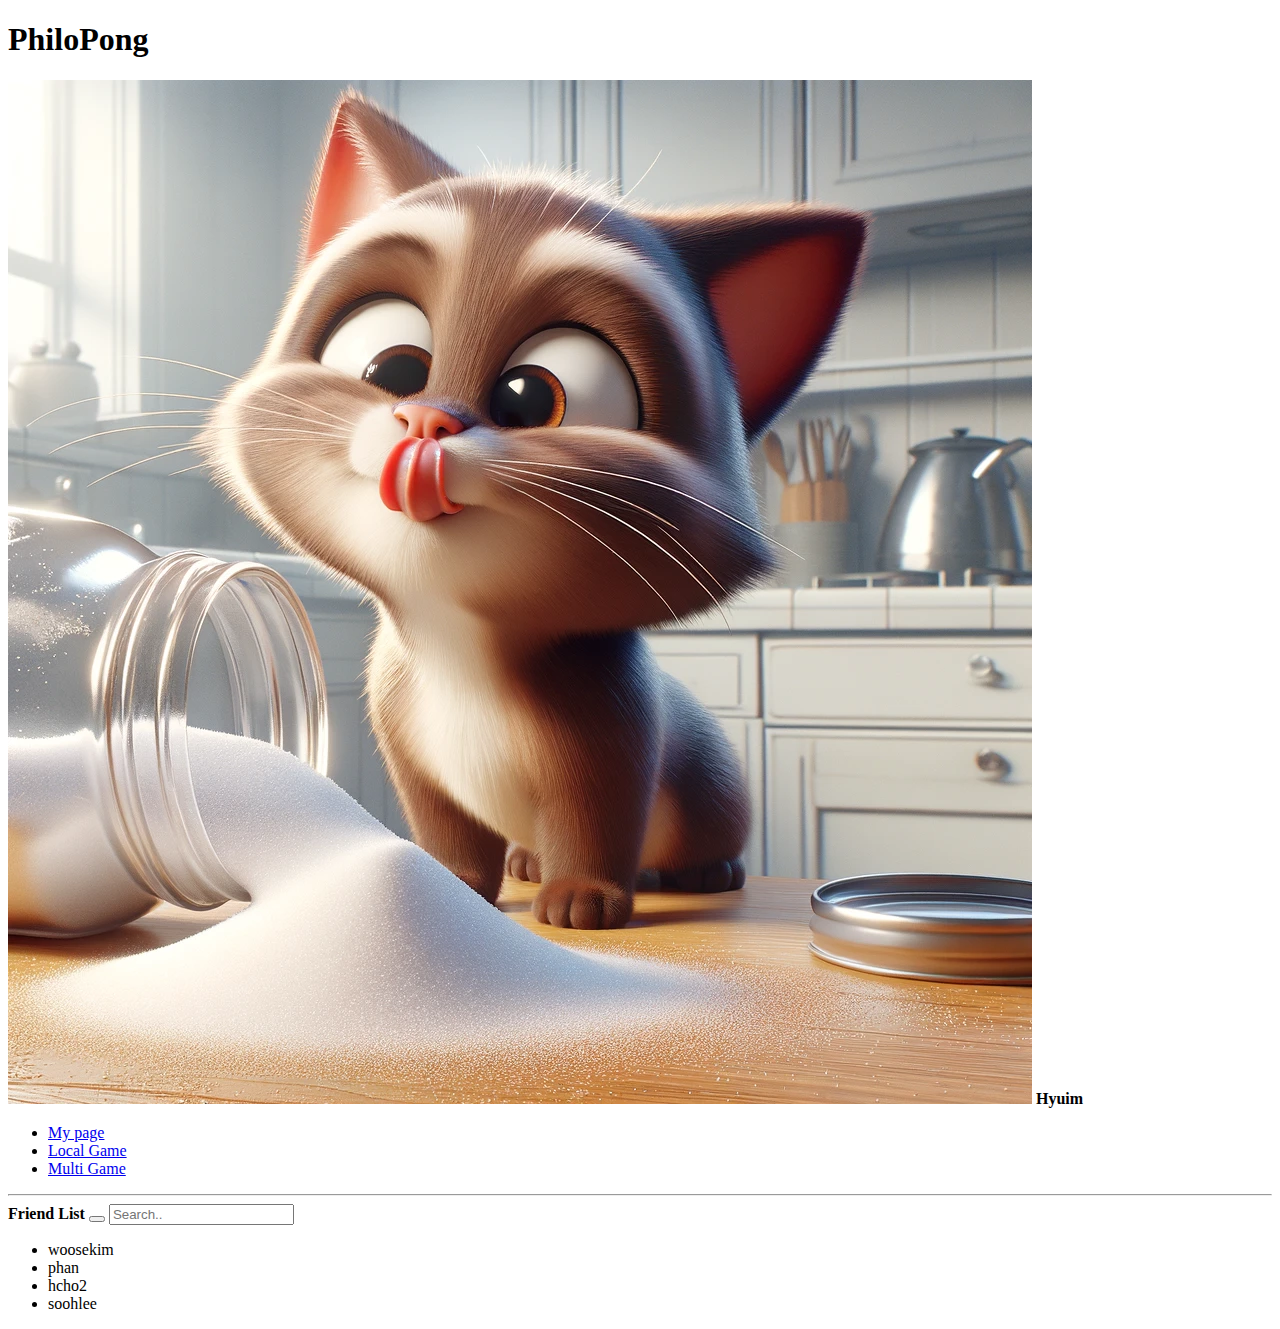
==== frontend/index.html @ 363d397f "feat : main.js, main-page.js, profile.js" ====
<!DOCTYPE html>
<html lang="en">
    <head>
        <meta charset="UTF-8">
        <meta name="viewport" content="width=device-width, initial-scale=1.0">
        <title>Index</title>
        <link id="style" rel="stylesheet" href="">
    </head>
    <body>
        <main class="App"></main>
        <script type="module" src="./js/main.js"></script>
    </body>
</html>
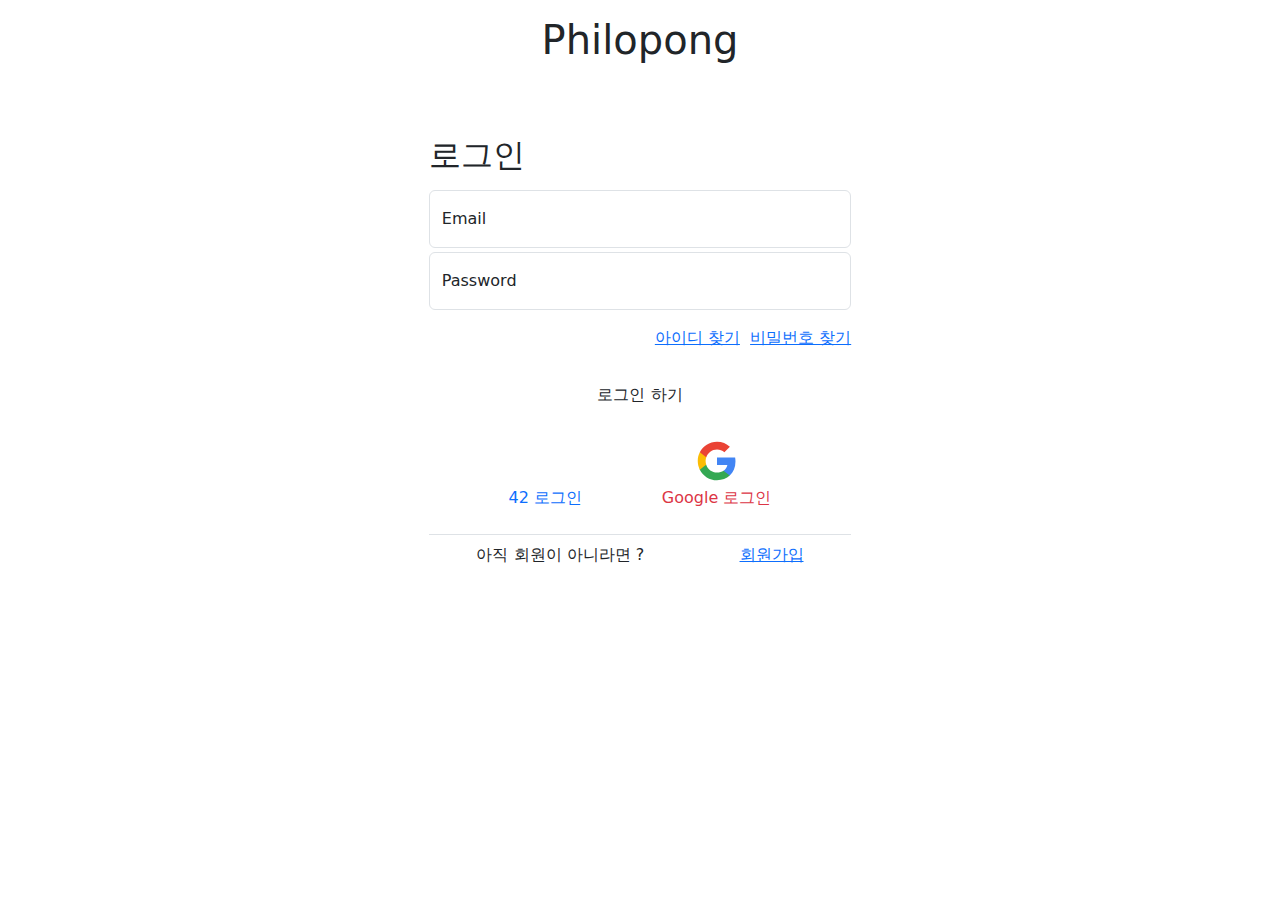
==== commit ca1ffdef: "feat: 로그인페이지  컴포넌트화 하여 추가" ====
--- a/frontend/index.html
+++ b/frontend/index.html
@@ -1,13 +1,15 @@
 <!DOCTYPE html>
 <html lang="en">
-    <head>
-        <meta charset="UTF-8">
-        <meta name="viewport" content="width=device-width, initial-scale=1.0">
-        <title>Index</title>
-        <link id="style" rel="stylesheet" href="">
-    </head>
-    <body>
-        <main class="App"></main>
-        <script type="module" src="./js/main.js"></script>
-    </body>
-</html>+<head>
+	<meta charset="UTF-8">
+	<meta name="viewport" content="width=device-width, initial-scale=1.0">
+	<title>Philopong</title>
+    <script src="./bootstrap/js/bootstrap.bundle.min.js"></script>
+	<link rel="stylesheet" href="./bootstrap/css/bootstrap.css">
+	<link id="page-style" rel="stylesheet" href="">
+</head>
+<body>
+	<div id="app"></div>
+	<script type="module" src="./js/main.js"></script>
+</body>
+</html>
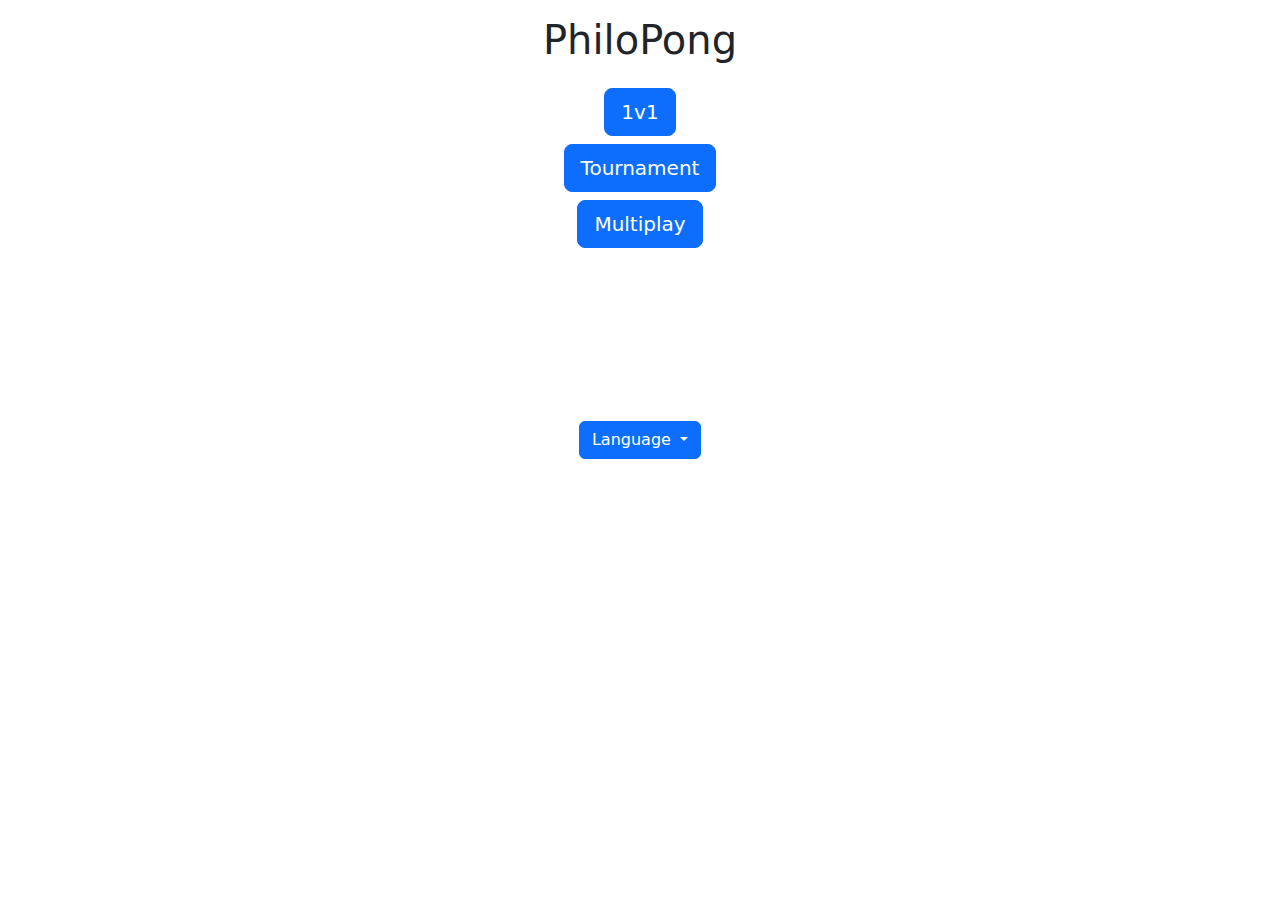
==== commit afaf6492: "feat : translation" ====
--- a/frontend/index.html
+++ b/frontend/index.html
@@ -5,6 +5,7 @@
 	<meta name="viewport" content="width=device-width, initial-scale=1.0">
 	<title>Philopong</title>
     <script src="./bootstrap/js/bootstrap.bundle.min.js"></script>
+	<script src="./js/core/translations.js"></script>
 	<link rel="stylesheet" href="./bootstrap/css/bootstrap.css">
 	<link id="page-style" rel="stylesheet" href="">
 </head>
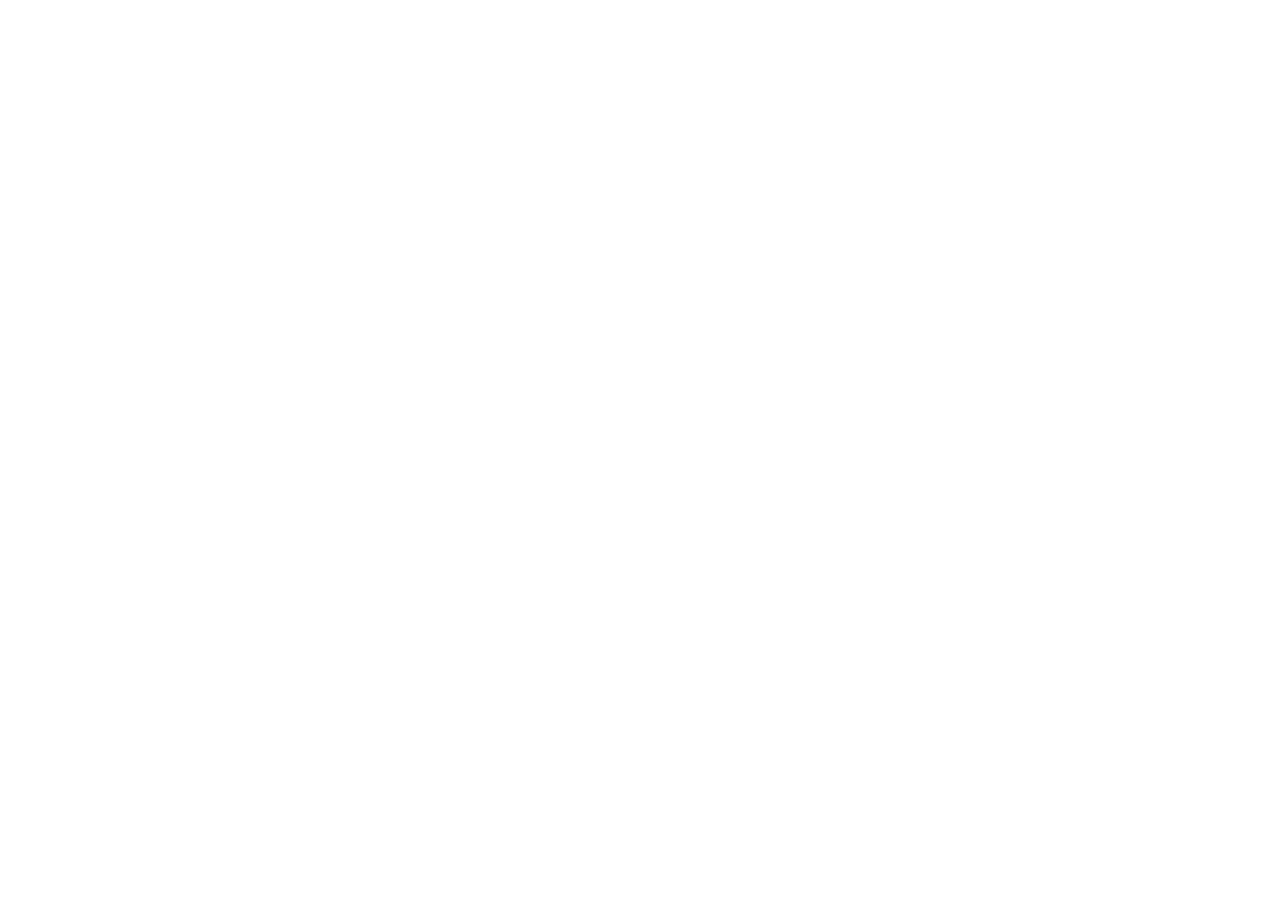
==== commit 9977f67a: "feat : pongs" ====
--- a/frontend/index.html
+++ b/frontend/index.html
@@ -11,6 +11,7 @@
 </head>
 <body>
 	<div id="app"></div>
+	<script src="https://cdnjs.cloudflare.com/ajax/libs/three.js/r128/three.min.js"></script>
 	<script type="module" src="./js/main.js"></script>
 </body>
 </html>
